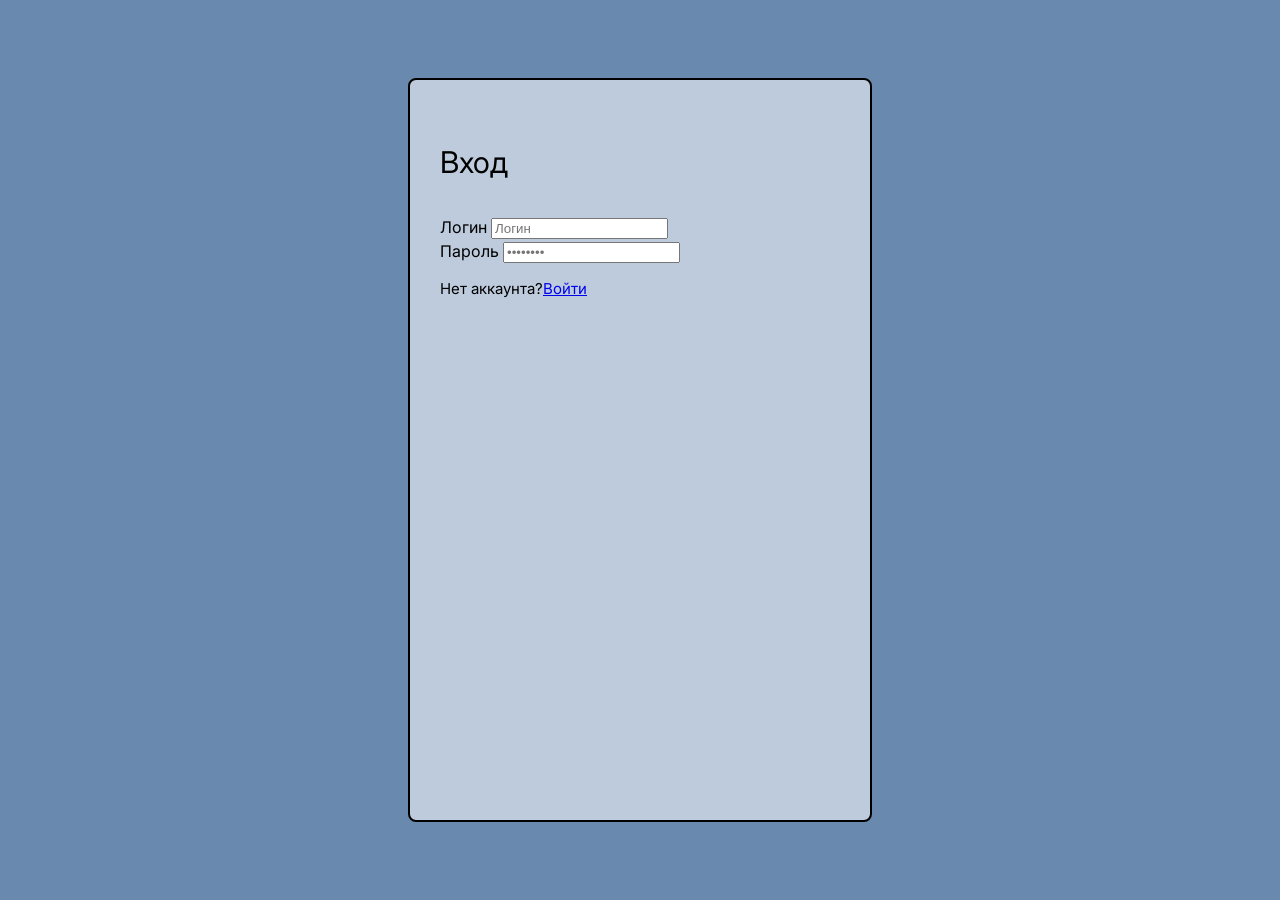
==== login.html @ 548b7484 "Add files via upload" ====
<!DOCTYPE HTML>
<html lang="ru">
	<head>
		<meta charset="utf-8">
		<meta name="description" content="Сайт входа">
		<title>ГАПОУ СО "КМТ"</title>
		<link rel="stylesheet" href="auth.css">
	</head>
	<body>
		<div class="overlay">
			<div class="window">
				<div class="header">
					<p>Вход</p>
				</div>
				<form>
					<label>Логин</label>
					<input type="text" placeholder="Логин" minleght="3" maxleght="64"></input><br>
					<label>Пароль</label>
					<input type="password" placeholder="••••••••" minleght="8" maxleght="128"></input><br>
				</form>
				<div class="auth">
					<p>Нет аккаунта?<a href="index.html">Войти<a></p>
				</div>
			</div>
		</div>
	</body>
</html>
---- auth.css ----
@import url('https://fonts.googleapis.com/css2?family=Inter:ital,opsz,wght@0,14..32,100..900;1,14..32,100..900&display=swap');

body {
	margin: 0;
	padding: 0;
	background-color: #6a89af;
	font-family: 'Inter';
	line-height: 1.5;
}

.overlay {
	position: fixed;
	inset: 0;
	display: flex;
	justify-content: center;
	align-items: center;
}

.window {
	background: #bdcbdc;
	padding: 30px;
	border: 2px solid;
	border-radius: 8px;
	width: 400px;
	height: 680px;
}

.header {
	font-size: 30px;
}

.auth {
	font-size: 15px;
	text-decoration: none;
}
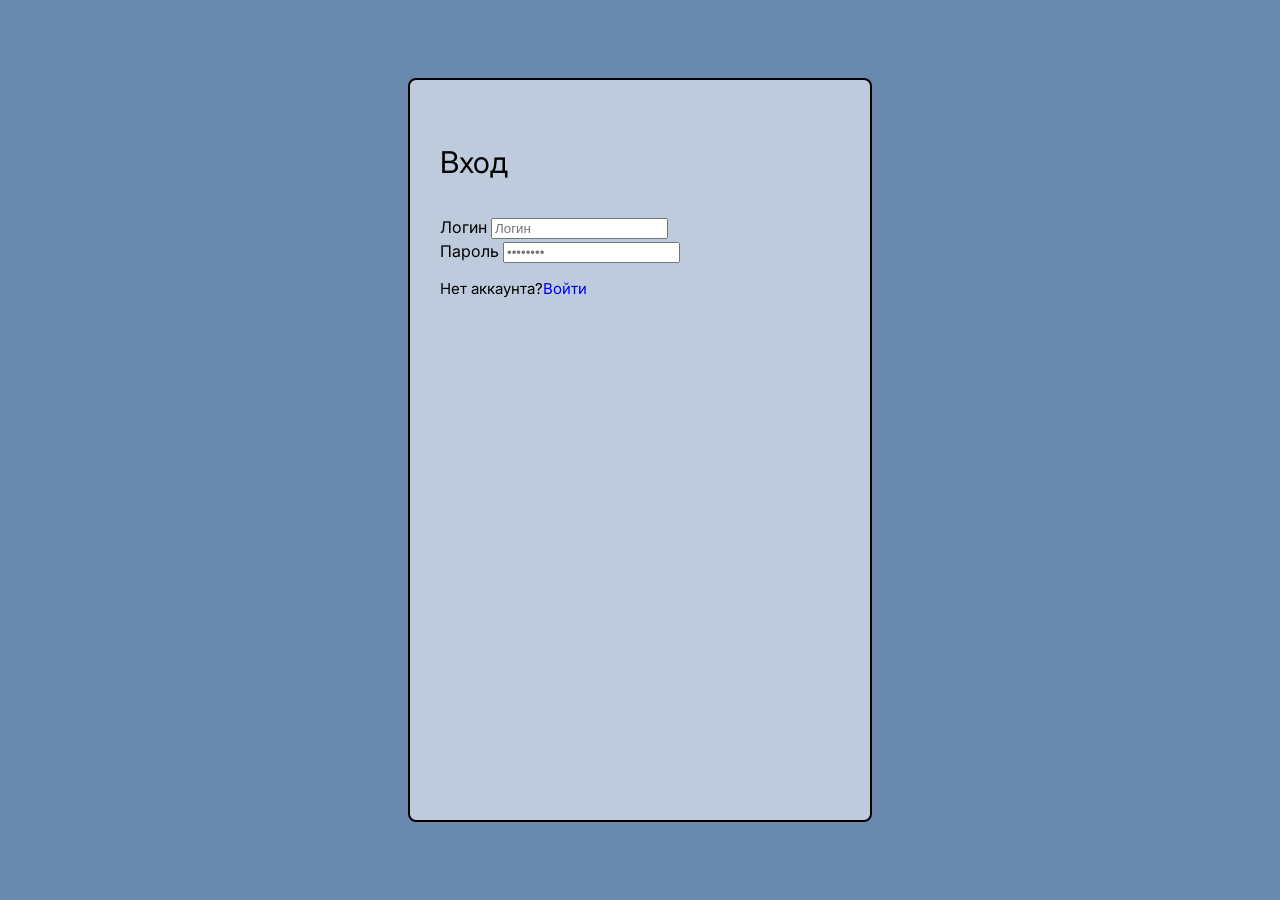
==== commit ef1655f3: "Update login.html" ====
--- a/login.html
+++ b/login.html
@@ -19,7 +19,7 @@
 					<input type="password" placeholder="••••••••" minleght="8" maxleght="128"></input><br>
 				</form>
 				<div class="auth">
-					<p>Нет аккаунта?<a href="index.html">Войти<a></p>
+					<p>Нет аккаунта?<a href="index.html" class="link">Войти<a></p>
 				</div>
 			</div>
 		</div>
--- a/auth.css
+++ b/auth.css
@@ -31,5 +31,8 @@
 
 .auth {
 	font-size: 15px;
+}
+
+.link {
 	text-decoration: none;
 }
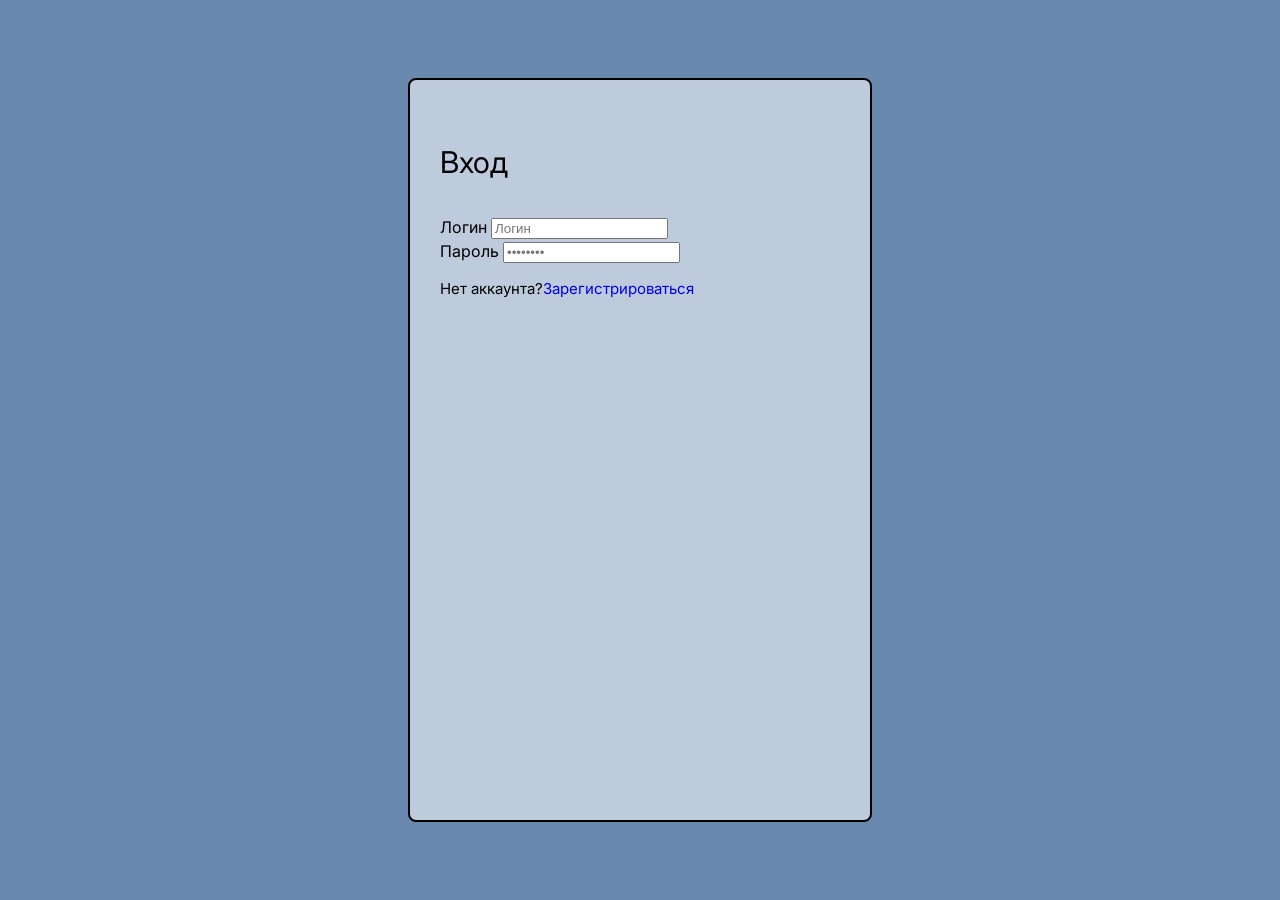
==== commit 4b32aec1: "Update login.html" ====
--- a/login.html
+++ b/login.html
@@ -19,7 +19,7 @@
 					<input type="password" placeholder="••••••••" minleght="8" maxleght="128"></input><br>
 				</form>
 				<div class="auth">
-					<p>Нет аккаунта?<a href="index.html" class="link">Войти<a></p>
+					<p>Нет аккаунта?<a href="index.html" class="link">Зарегистрироваться</a></p>
 				</div>
 			</div>
 		</div>
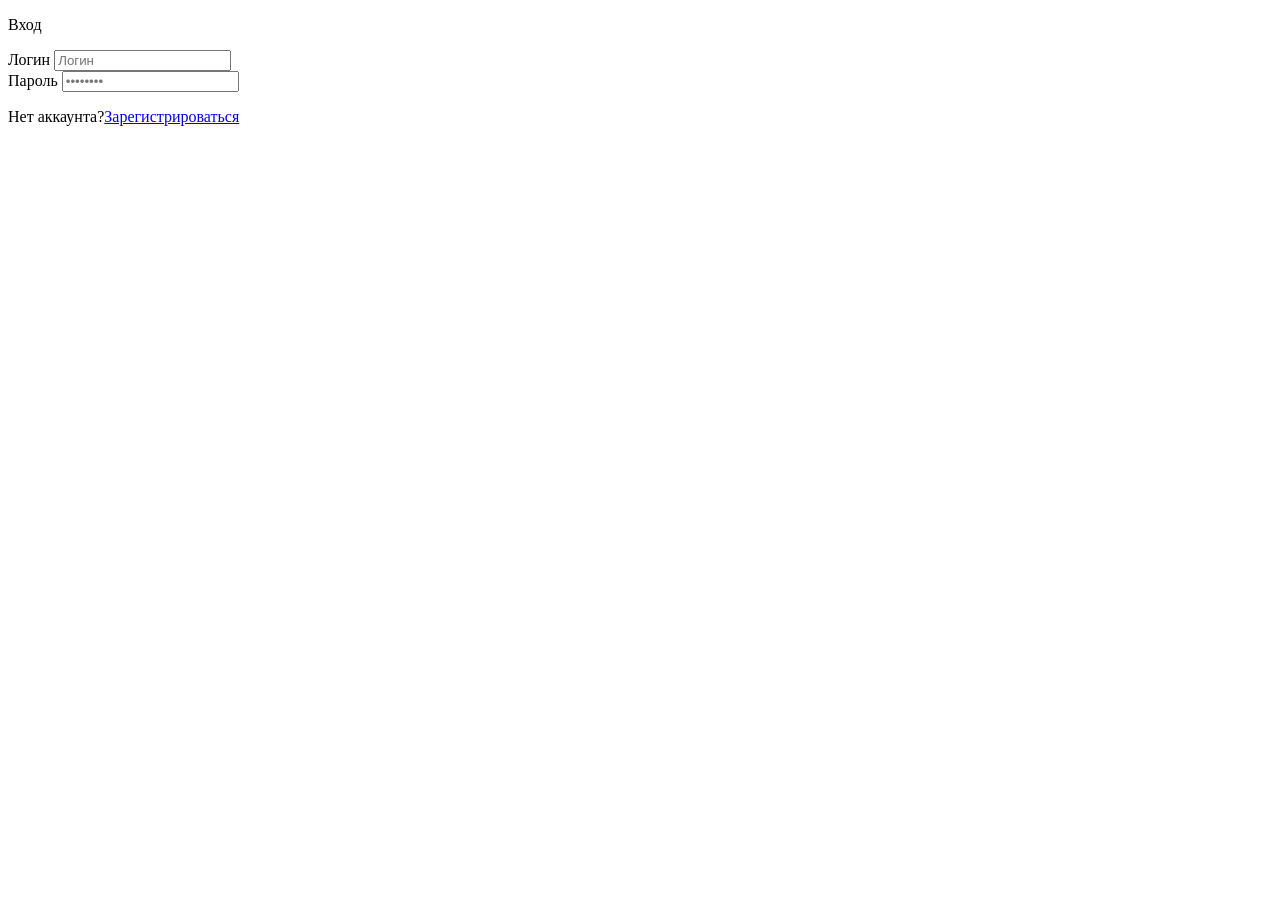
==== commit 3f3a7ebe: "Add files via upload" ====
--- a/login.html
+++ b/login.html
@@ -4,7 +4,7 @@
 		<meta charset="utf-8">
 		<meta name="description" content="Сайт входа">
 		<title>ГАПОУ СО "КМТ"</title>
-		<link rel="stylesheet" href="auth.css">
+		<link rel="stylesheet" href="../css/auth.css">
 	</head>
 	<body>
 		<div class="overlay">
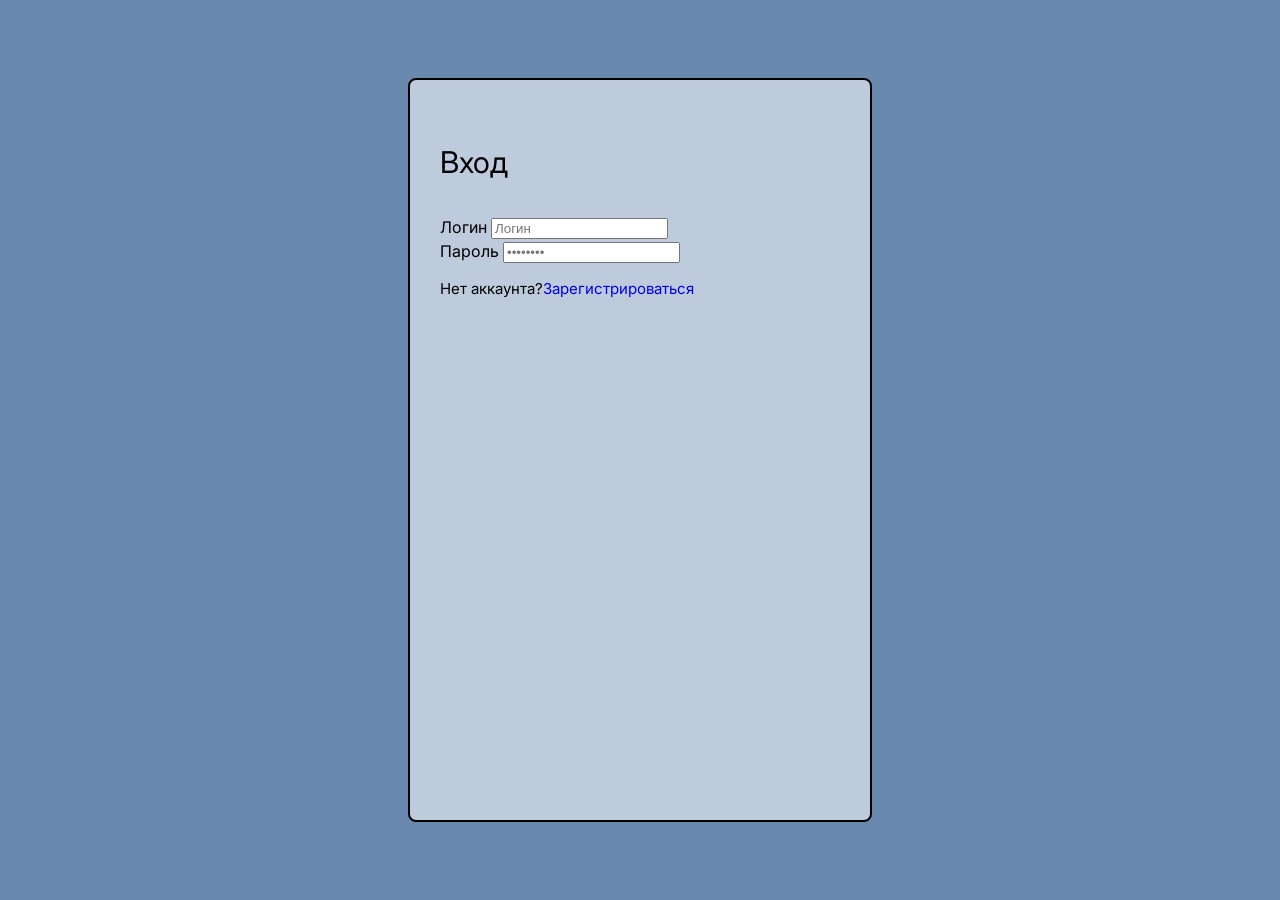
==== commit 792b2319: "Update login.html" ====
--- a/login.html
+++ b/login.html
@@ -4,7 +4,7 @@
 		<meta charset="utf-8">
 		<meta name="description" content="Сайт входа">
 		<title>ГАПОУ СО "КМТ"</title>
-		<link rel="stylesheet" href="../css/auth.css">
+		<link rel="stylesheet" href="css/auth.css">
 	</head>
 	<body>
 		<div class="overlay">
--- a/css/auth.css
+++ b/css/auth.css
@@ -0,0 +1,38 @@
+@import url('https://fonts.googleapis.com/css2?family=Inter:ital,opsz,wght@0,14..32,100..900;1,14..32,100..900&display=swap');
+
+body {
+	margin: 0;
+	padding: 0;
+	background-color: #6a89af;
+	font-family: 'Inter';
+	line-height: 1.5;
+}
+
+.overlay {
+	position: fixed;
+	inset: 0;
+	display: flex;
+	justify-content: center;
+	align-items: center;
+}
+
+.window {
+	background: #bdcbdc;
+	padding: 30px;
+	border: 2px solid;
+	border-radius: 8px;
+	width: 400px;
+	height: 680px;
+}
+
+.header {
+	font-size: 30px;
+}
+
+.auth {
+	font-size: 15px;
+}
+
+.link {
+	text-decoration: none;
+}
